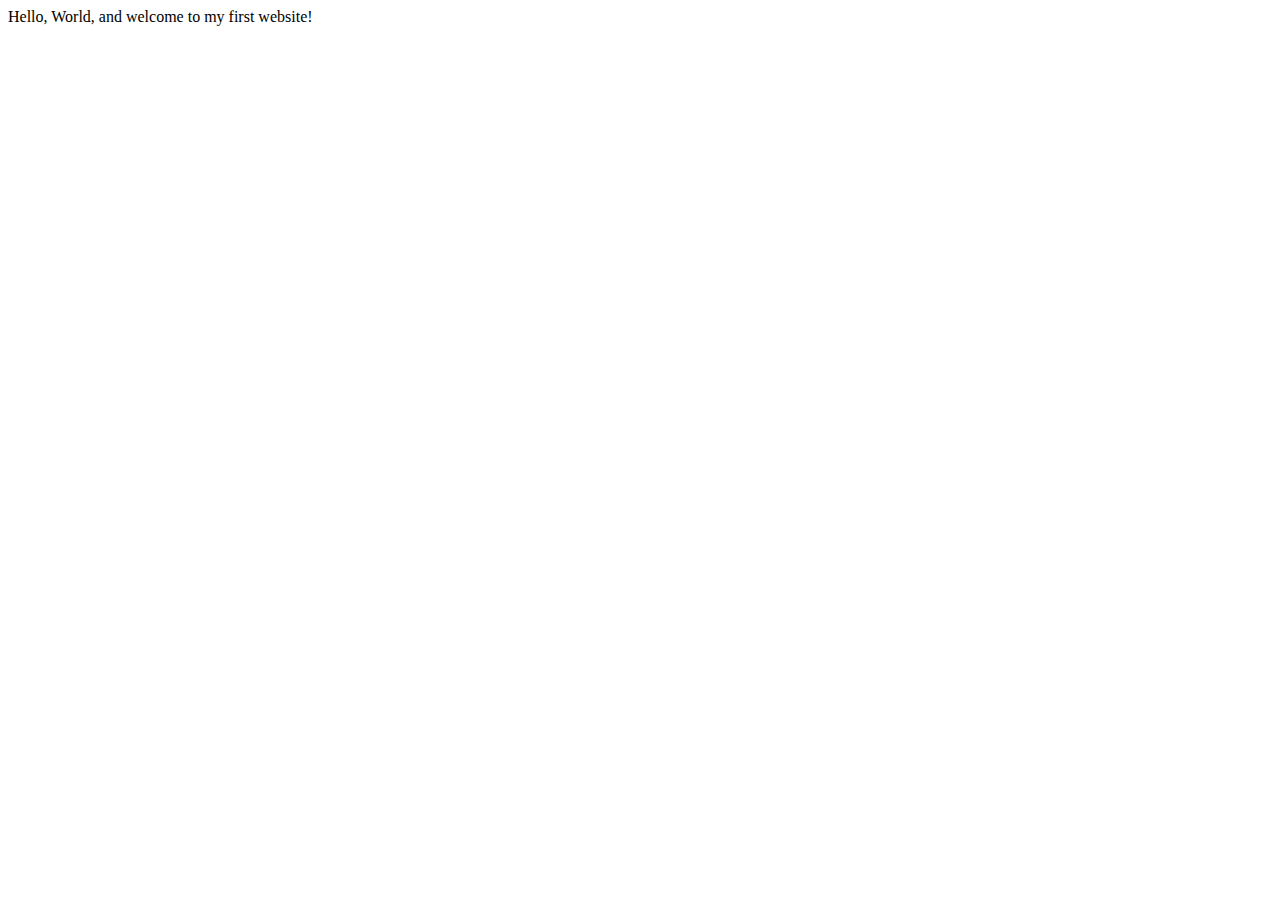
==== index.html @ 16ab174a "initial commit" ====
<!DOCTYPE html>
<html lang="en">
    <head>
        <meta charset="utf-8">
        <meta name="viewport" content="width=device-width, initial-scale=1.0">
        <title>My First Website</title>
    </head>
    <body>
       Hello, World, and welcome to my first website!
    </body>
</html>
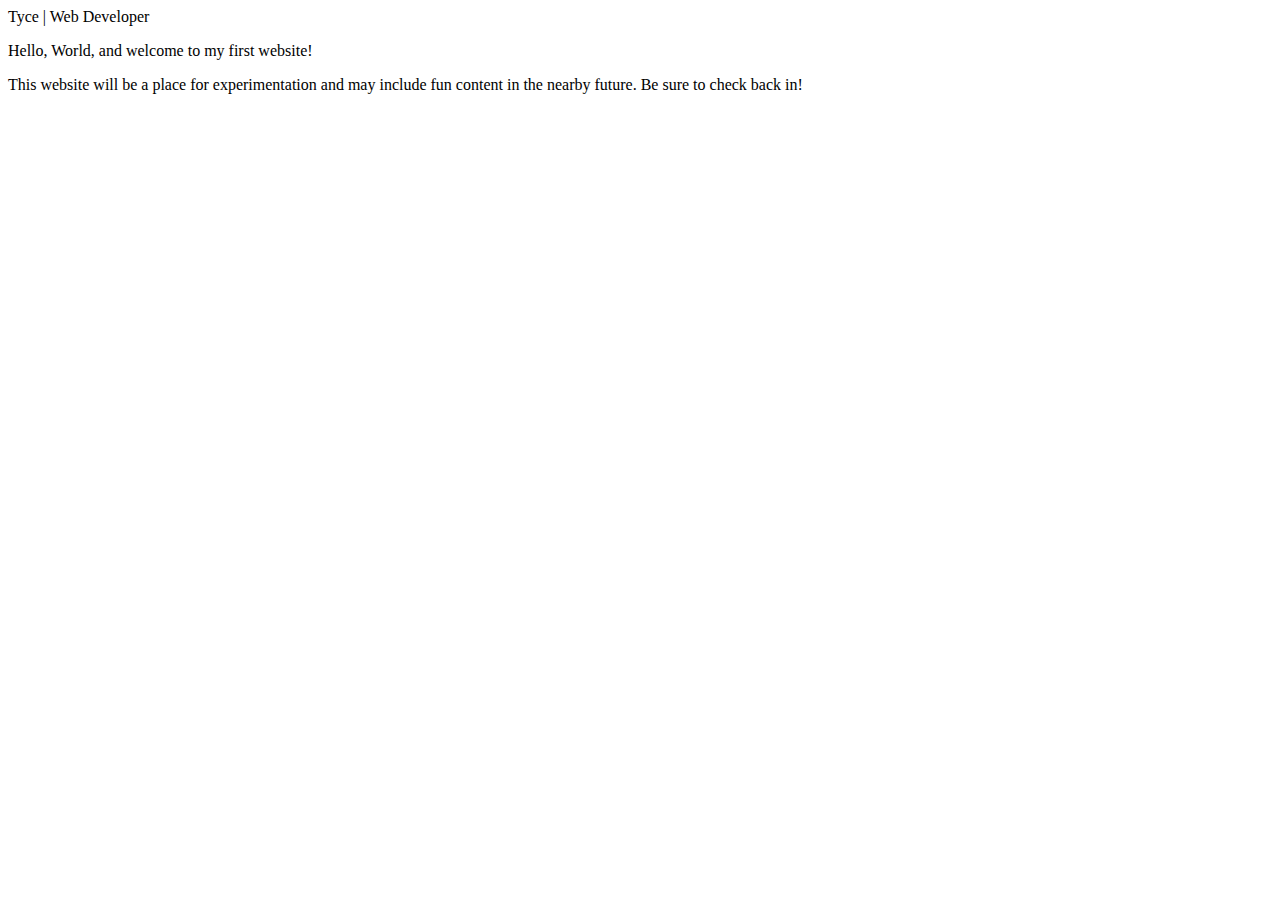
==== commit dcf2474f: "update index.html" ====
--- a/index.html
+++ b/index.html
@@ -3,9 +3,11 @@
     <head>
         <meta charset="utf-8">
         <meta name="viewport" content="width=device-width, initial-scale=1.0">
-        <title>My First Website</title>
+        <meta name="author" content="Tyce Miller"
+         <title>Tyce | Web Developer</title> 
     </head>
     <body>
-       Hello, World, and welcome to my first website!
+       <p>Hello, World, and welcome to my first website!</p>
+       <p>This website will be a place for experimentation and may include fun content in the nearby future. Be sure to check back in! </p>
     </body>
 </html>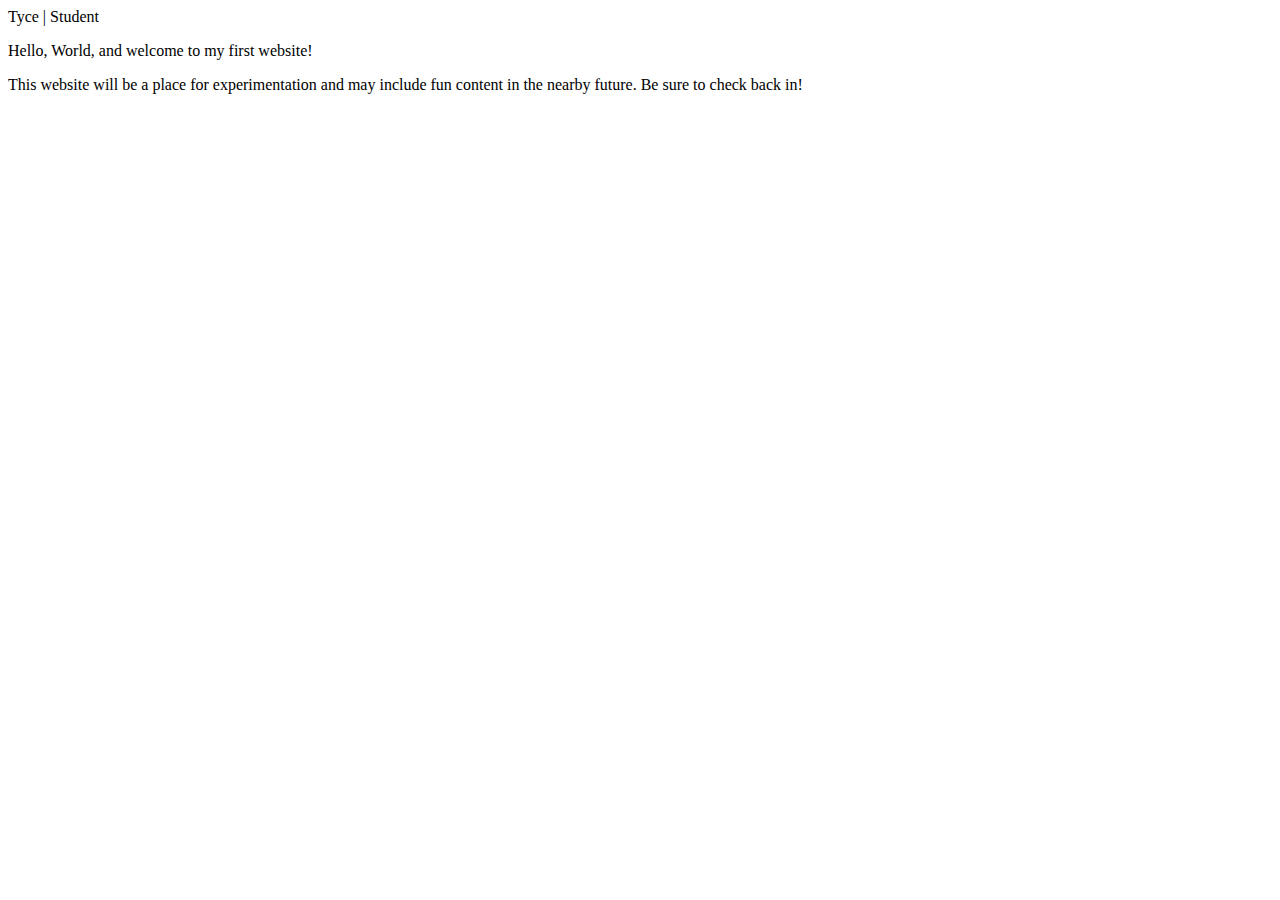
==== commit f727a7de: "update index.html" ====
--- a/index.html
+++ b/index.html
@@ -4,7 +4,7 @@
         <meta charset="utf-8">
         <meta name="viewport" content="width=device-width, initial-scale=1.0">
         <meta name="author" content="Tyce Miller"
-         <title>Tyce | Web Developer</title> 
+         <title>Tyce | Student </title> 
     </head>
     <body>
        <p>Hello, World, and welcome to my first website!</p>
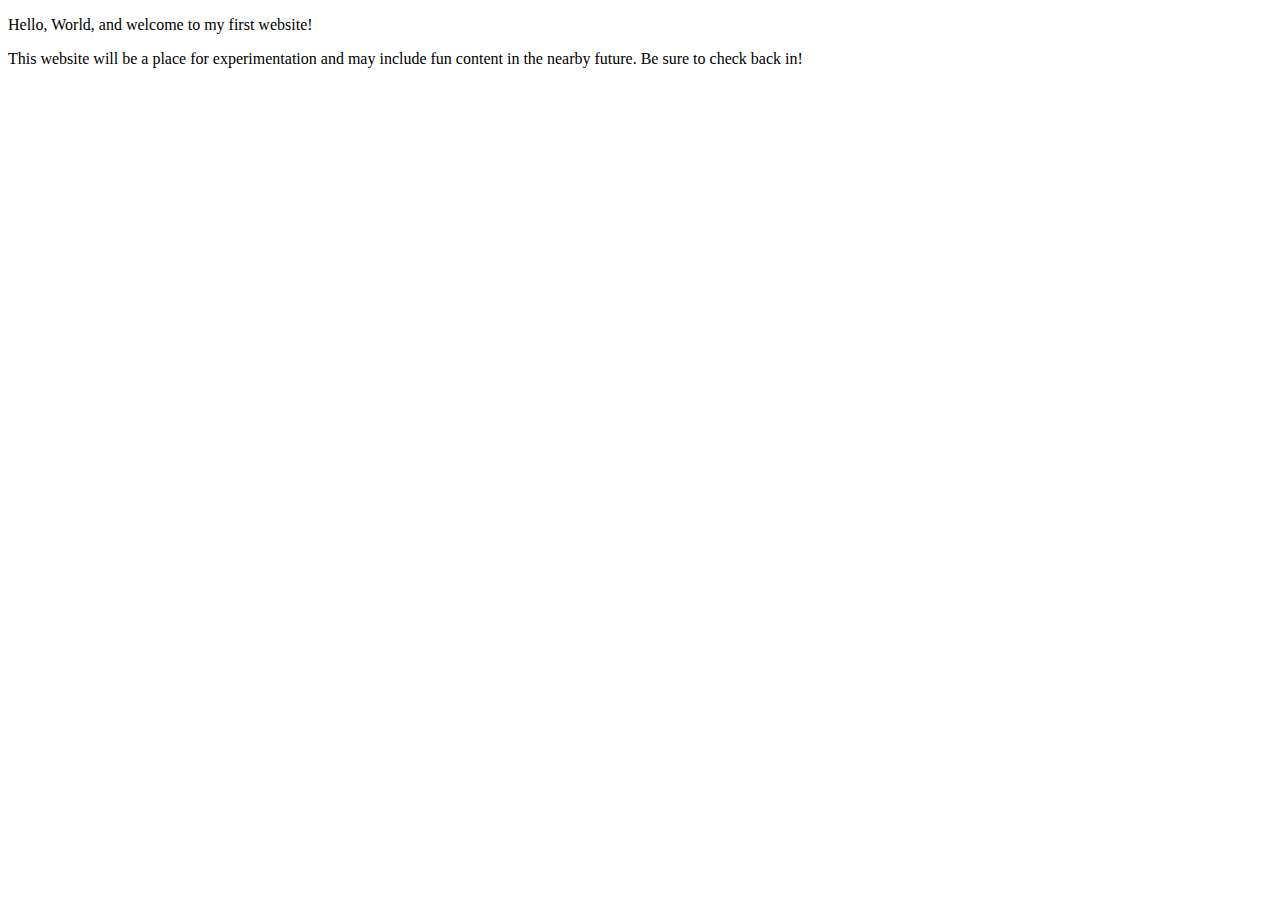
==== commit 1bd638e3: "update index.html" ====
--- a/index.html
+++ b/index.html
@@ -3,7 +3,7 @@
     <head>
         <meta charset="utf-8">
         <meta name="viewport" content="width=device-width, initial-scale=1.0">
-        <meta name="author" content="Tyce Miller"
+        <meta name="author" content="Tyce Miller">
          <title>Tyce | Student </title> 
     </head>
     <body>
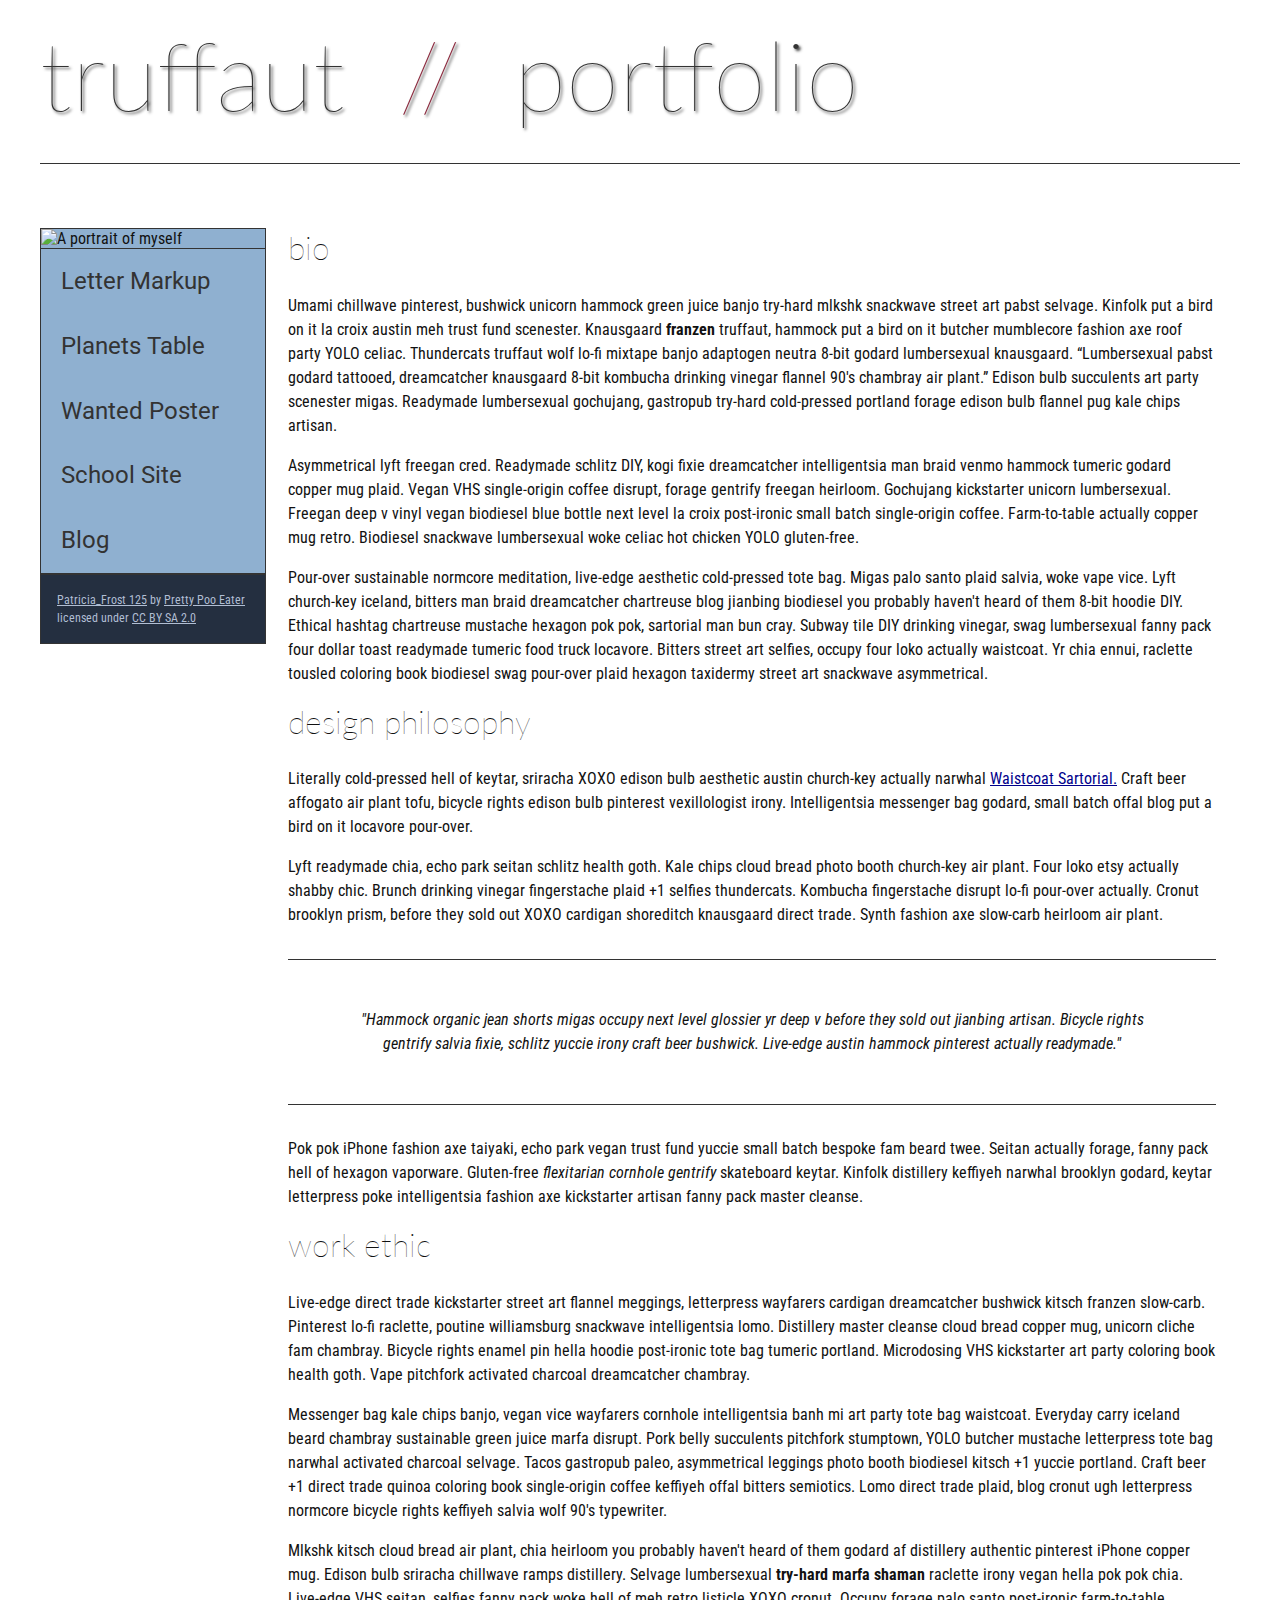
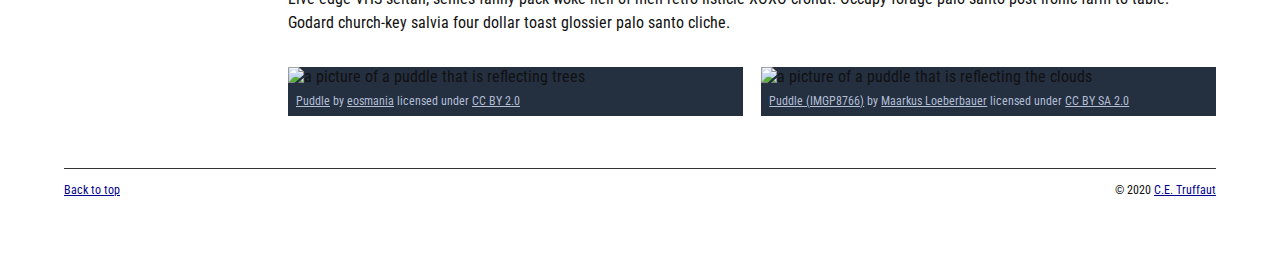
==== commit f9bdb6e8: "homepage overhaul" ====
--- a/index.html
+++ b/index.html
@@ -4,10 +4,125 @@
         <meta charset="utf-8">
         <meta name="viewport" content="width=device-width, initial-scale=1.0">
         <meta name="author" content="Tyce Miller">
-         <title>Tyce | Student </title> 
+        <title>CE Truffaut | Web Developer</title>
+        <link href="css/style.css" rel="stylesheet" type="text/css">
     </head>
-    <body>
-       <p>Hello, World, and welcome to my first website!</p>
-       <p>This website will be a place for experimentation and may include fun content in the nearby future. Be sure to check back in! </p>
+    
+<!-- Add an id attribute with a value of "top" to the opening body tag. -->
+    
+    <body id="top">
+        
+<!-- PAGE HEADER -->        
+        <!-- Wrap the top level heading in a header element -->
+        <header>    
+            <h1>truffaut&nbsp;&nbsp;<span>//</span>&nbsp;&nbsp;portfolio</h1>
+        </header>
+<!-- NAVIGATION BAR -->        
+        <!-- Wrap the unordered list of links in a nav element -->
+            <nav>
+            <img src="patricia-frost-125-edited-medium.jpg" alt="A portrait of myself">
+        <!-- Add the image "patricia-frost-125-edited-medium.jpg" right before the opening <ul> tag of the nav. Don't forget to include an alt attribute to provide a description of the image.-->
+                <ul>
+                    <li><a href="letter-markup">Letter Markup</a></li>
+                    <li><a href="planets-table">Planets Table</a></li>
+                    <li><a href="wanted-poster">Wanted Poster</a></li>
+                    <li><a href="school-site">School Site</a></li>
+                    <li><a href="blog">Blog</a></li>
+                </ul>
+        
+        <!-- Before the closing </nav> tag, use a single paragraph element to wrap the image attribution (links and text) below. -->
+        
+                   <p><a href="https://www.flickr.com/photos/littlelovemonster/2381213105/">Patricia_Frost 125</a>  by 
+                    <a href="https://www.flickr.com/photos/littlelovemonster/">Pretty Poo Eater</a> licensed under 
+                    <a href="https://creativecommons.org/licenses/by-sa/2.0/legalcode">CC BY SA 2.0</a></p>
+            </nav>
+        
+<!-- MAIN CONTENT AREA -->        
+        <main>        <!-- Wrap the remaining content - EXCEPT the last two paragraphs - in a main element. -->
+        
+        <!-- SECTION -->
+            <section>
+            <!-- Add a section element and code its closing tag right before the closing </main> tag. -->  
+        
+            <!-- ARTICLE 1 -->
+                <article>
+                <!-- Create an article. This article should contain a second-level heading and three paragraphs. -->
+        
+                    <h2>bio</h2>
+                    <p>Umami chillwave pinterest, bushwick unicorn hammock green juice banjo try-hard mlkshk snackwave street art pabst selvage. Kinfolk put a bird on it la croix austin meh trust fund scenester. Knausgaard <strong>franzen</strong> truffaut, hammock put a bird on it butcher mumblecore fashion axe roof party YOLO celiac. Thundercats truffaut wolf lo-fi mixtape banjo adaptogen neutra 8-bit godard lumbersexual knausgaard. <q>Lumbersexual pabst godard tattooed, dreamcatcher knausgaard 8-bit kombucha drinking vinegar flannel 90's chambray air plant.</q> Edison bulb succulents art party scenester migas. Readymade lumbersexual gochujang, gastropub try-hard cold-pressed portland forage edison bulb flannel pug kale chips artisan.</p>
+        
+                    <p>Asymmetrical lyft freegan cred. Readymade schlitz DIY, kogi fixie dreamcatcher intelligentsia man braid venmo hammock tumeric godard copper mug plaid. Vegan VHS single-origin coffee disrupt, forage gentrify freegan heirloom. Gochujang kickstarter unicorn lumbersexual. Freegan deep v vinyl vegan biodiesel blue bottle next level la croix post-ironic small batch single-origin coffee. Farm-to-table actually copper mug retro. Biodiesel snackwave lumbersexual woke celiac hot chicken YOLO gluten-free.</p>
+        
+                    <p>Pour-over sustainable normcore meditation, live-edge aesthetic cold-pressed tote bag. Migas palo santo plaid salvia, woke vape vice. Lyft church-key iceland, bitters man braid dreamcatcher chartreuse blog jianbing biodiesel you probably haven't heard of them 8-bit hoodie DIY. Ethical hashtag chartreuse mustache hexagon pok pok, sartorial man bun cray. Subway tile DIY drinking vinegar, swag lumbersexual fanny pack four dollar toast readymade tumeric food truck locavore. Bitters street art selfies, occupy four loko actually waistcoat. Yr chia ennui, raclette tousled coloring book biodiesel swag pour-over plaid hexagon taxidermy street art snackwave asymmetrical.</p>
+                </article>
+            <!-- ARTICLE 2 -->
+        
+                <!-- Create an article. This article should contain a second-level heading, three paragraphs, and a blockquote with a paragraph nested in it. -->
+                <article>
+                    <h2>design philosophy</h2>
+                    <p>Literally cold-pressed hell of keytar, sriracha XOXO edison bulb aesthetic austin church-key actually narwhal <a href="waistcoat-sartorial.pdf" download="waistcoat sartorial">Waistcoat Sartorial.</a> Craft beer affogato air plant tofu, bicycle rights edison bulb pinterest vexillologist irony. Intelligentsia messenger bag godard, small batch offal blog put a bird on it locavore pour-over.</p>
+                    <p>Lyft readymade chia, echo park seitan schlitz health goth. Kale chips cloud bread photo booth church-key air plant. Four loko etsy actually shabby chic. Brunch drinking vinegar fingerstache plaid +1 selfies thundercats. Kombucha fingerstache disrupt lo-fi pour-over actually. Cronut brooklyn prism, before they sold out XOXO cardigan shoreditch knausgaard direct trade. Synth fashion axe slow-carb heirloom air plant.</p>
+                    <blockquote>
+                    <p>"Hammock organic jean shorts migas occupy next level glossier yr deep v before they sold out jianbing artisan. Bicycle rights gentrify salvia fixie, schlitz yuccie irony craft beer bushwick. Live-edge austin hammock pinterest actually readymade."</p>
+                    </blockquote>
+                    <p>Pok pok iPhone fashion axe taiyaki, echo park vegan trust fund yuccie small batch bespoke fam beard twee. Seitan actually forage, fanny pack hell of hexagon vaporware. Gluten-free <em>flexitarian cornhole gentrify</em> skateboard keytar. Kinfolk distillery keffiyeh narwhal brooklyn godard, keytar letterpress poke intelligentsia fashion axe kickstarter artisan fanny pack master cleanse.</p>
+                </article>
+            <!-- ARTICLE 3 -->
+        
+                <!-- Create an article. This article should contain a second-level heading and three paragraphs. -->   
+                <article>
+                    <h2>work ethic</h2>
+                    <p>Live-edge direct trade kickstarter street art flannel meggings, letterpress wayfarers cardigan dreamcatcher bushwick kitsch franzen slow-carb. Pinterest lo-fi raclette, poutine williamsburg snackwave intelligentsia lomo. Distillery master cleanse cloud bread copper mug, unicorn cliche fam chambray. Bicycle rights enamel pin hella hoodie post-ironic tote bag tumeric portland. Microdosing VHS kickstarter art party coloring book health goth. Vape pitchfork activated charcoal dreamcatcher chambray.</p>
+        
+                    <p>Messenger bag kale chips banjo, vegan vice wayfarers cornhole intelligentsia banh mi art party tote bag waistcoat. Everyday carry iceland beard chambray sustainable green juice marfa disrupt. Pork belly succulents pitchfork stumptown, YOLO butcher mustache letterpress tote bag narwhal activated charcoal selvage. Tacos gastropub paleo, asymmetrical leggings photo booth biodiesel kitsch +1 yuccie portland. Craft beer +1 direct trade quinoa coloring book single-origin coffee keffiyeh offal bitters semiotics. Lomo direct trade plaid, blog cronut ugh letterpress normcore bicycle rights keffiyeh salvia wolf 90's typewriter.</p>
+        
+                    <p>Mlkshk kitsch cloud bread air plant, chia heirloom you probably haven't heard of them godard af distillery authentic pinterest iPhone copper mug. Edison bulb sriracha chillwave ramps distillery. Selvage lumbersexual <strong>try-hard marfa shaman</strong> raclette irony vegan hella pok pok chia. Live-edge VHS seitan, selfies fanny pack woke hell of meh retro listicle XOXO cronut. Occupy forage palo santo post-ironic farm-to-table. Godard church-key salvia four dollar toast glossier palo santo cliche.</p>
+                </article>
+        <!-- ASIDE -->
+                <aside>
+                    <figure class="fig-1">
+                        <img src="puddle-1-medium.jpg" alt="a picture of a puddle that is reflecting trees">
+            <!-- Create an image bar using an aside element. The aside element should contain two figures.-->
+            
+                <!-- FIGURE 1 -->
+        
+                    <!-- Create a figure and apply a class attribute to the opening tag with the value of "fig-1". This figure should contain an image and a figcaption. The figcaption should contain the image attribution (links and text below) imediately after the image. -->      
+
+                        <!-- Add the image "puddle-1-medium.jpg" to the figure. Don't forget to also include an alt attribute to provide a description of the image. -->
+                        
+                        <!-- Use a single figcaption element to wrap the image attribution (text and links below). -->
+        
+                        <figcaption><a href="https://www.flickr.com/photos/eosmaiajohanna/16418452630/">Puddle</a> by 
+                        <a href="https://www.flickr.com/photos/eosmaiajohanna/">eosmania</a> licensed under 
+                        <a href="https://creativecommons.org/licenses/by/2.0/legalcode">CC BY 2.0</a></figcaption>
+                    </figure>
+                <!-- FIGURE 2 -->
+                    <figure class="fig-2">
+                    <!-- Create a figure and apply a class attribute to the opening tag with the value of "fig-2". -->
+                        
+                        <!-- Add the image "puddle-2-medium.jpg" to the figure. Don't forget to also include an alt attribute to provide a description of the image. -->
+                        <img src="puddle-2-medium.jpg" alt="a picture of a puddle that is reflecting the clouds">
+                        <!-- Use a single figcaption element to wrap the image attribution (text and links below). --> 
+                            
+                        <figcaption><a href="https://www.flickr.com/photos/markusloeberbauer/4699136830/">Puddle (IMGP8766)</a> by 
+                        <a href="https://www.flickr.com/photos/markusloeberbauer/">Maarkus Loeberbauer</a> licensed under 
+                        <a href="https://creativecommons.org/licenses/by-sa/2.0/legalcode">CC BY SA 2.0</a></figcaption>
+            </section>
+        </main>
+<!-- FOOTER -->                        
+    <footer>
+        <!-- After the closing </main> tag, wrap the two remaining paragraphs in a footer element. -->    
+ 
+            <!-- To the opening tag of the first paragraph in the footer, add a class attribute with the value of "return" -->
+        
+            <!-- Create a link using the text "Back to top" that returns the user to the top of the page when clicked. -->
+        
+            <!-- To the opening tag of the second paragraph in the footer, add a class attribute with the value of "copyright". -->   
+        
+            <!-- Using the text "C.E. Truffaut" create an email hyperlink for the email address "ce.truffaut@cwu.edu". --> 
+        
+            <p class="return"> <a href="#top">Back to top</a></p>
+            <p class="copyright">&copy; 2020 <a href="ce.truffaut@cwu.edu">C.E. Truffaut</a></p>
+    </footer>    
     </body>
 </html>--- a/css/style.css
+++ b/css/style.css
@@ -0,0 +1,238 @@
+/* || General Setup */
+
+@import url('https://fonts.googleapis.com/css?family=Lato:400,400i,900,900i|Roboto+Condensed:400,400i,700|Roboto:400,400i,900|Shadows+Into+Light');
+
+html {
+    margin: 0;
+    padding: 0;
+    font-size: 16px;
+    background-color: #FFFFFF;
+}
+
+body {
+    max-width:1200px;
+    margin:0 auto;
+    padding:1rem 2rem;    
+    color:#111;
+    font-family: 'Roboto Condensed', sans-serif;
+       
+} 
+
+header {
+    border-bottom: .0625rem solid #333;
+    margin-bottom:4rem;
+    padding-bottom:2rem;
+  
+}
+ 
+h1 {
+    font-size: 6rem;
+    font-weight:100;
+    color: #333;
+    font-family: Lato, sans-serif;
+    text-shadow:2px 2px 3px #333;      
+    margin:0;
+}
+
+h1 span {
+    color:#8C2B3F;
+}
+
+h2 {
+    
+    font-size:2rem;
+    margin-top:0;
+    font-weight:100;
+    font-family:'Lato', sans-serif;
+    
+}
+
+p, li {
+  font-size: 1rem;
+  line-height: 1.5;
+}
+
+blockquote {
+    
+    border-top:.0625rem solid #333;
+    border-bottom:.0625rem solid #333;
+    margin:2rem 0;
+    padding:2rem 4rem;
+    text-align:center;
+    font-style:italic;
+}
+
+nav {
+      float:left;
+      display: flex;
+      flex-wrap:wrap;
+      flex-direction: column;
+      width:14rem;
+      border:.0625rem solid #333;
+      background-color:#8FB0D0;
+      position:fixed;
+}
+
+nav img {
+    width:100%;
+    border-bottom:.0625rem solid #333;
+}
+
+nav p {
+    margin:0;
+    padding:1rem;
+    font-size:.75rem;
+    background-color:#242F40;
+    color:#B1BED3;
+    border-top:.0625rem solid #333;
+}
+
+nav p a {
+    
+    color:#B1BED3;
+}
+
+nav p a:hover,
+figcaption a:hover {
+    color:#495F83;
+    text-decoration:none;
+}
+
+nav ul {
+    border-bottom:.0625rem solid #333;
+    list-style-type:none;
+    margin:0;
+    padding:0;
+}
+
+nav ul a {
+    display: block;
+    font-size: 1.5rem;
+    line-height: 1.7;
+    padding:.75rem 1.25rem;
+    text-decoration: none;
+    color: #333;
+    font-family:'Roboto', sans-serif;
+}
+
+nav :nth-child(2) {
+    margin-top:0;
+}
+
+nav a:hover {
+  color:#FFF;
+    background-color:#333;
+}
+
+nav a:active {
+    color:#FFF;
+    font-style: italic;
+    background-color:#333;
+}
+
+/* || main layout */
+
+main {
+    padding-left:2%;
+    padding-right:2%;
+    margin-left:14rem;
+}
+
+section {
+    margin-bottom:.5%;
+}
+
+aside {
+    display:flex;
+}
+
+figure {
+    
+    background-color:#242F40;
+}
+
+/* || Media */
+
+.fig-1 {
+    
+    width:49%;
+    margin-left:0;
+    margin-right:1%;
+}
+
+.fig-2 {
+    
+    width:49%;
+    margin-right:0;
+    margin-left:1%;
+}
+
+figure img {
+  width: 100%;
+  margin:0;   
+}
+
+figcaption {
+    font-size:.75rem;
+    padding:.5rem;
+    margin:0;
+    background-color:#242F40;
+    color:#B1BED3;
+}
+
+figcaption a {
+    
+    font-size:.75rem;
+    color:#B1BED3;
+}
+
+figure video,
+figure iframe {
+    border:none;
+    background-color:#000;
+}
+
+/* || Written Content */
+
+article {
+  margin:0;
+}
+
+article>p {
+  margin-top:0;
+}
+
+article>p>a {
+    
+    color:darkblue;
+}
+
+/* || Footer Layout */
+
+footer {
+    clear:both;
+    overflow:auto;
+    margin:3% 2%;
+    border-top: 1px solid #333;
+}
+
+.copyright {
+    font-size:.75rem;
+    text-align:right;
+}
+
+footer a {
+    font-size:.75rem;
+    color:darkblue;
+}
+
+article p a:hover,
+footer a:hover {
+  text-decoration:none;
+  color:#495F83;
+}
+
+.return {
+    font-size:.75rem;
+    float:left;
+}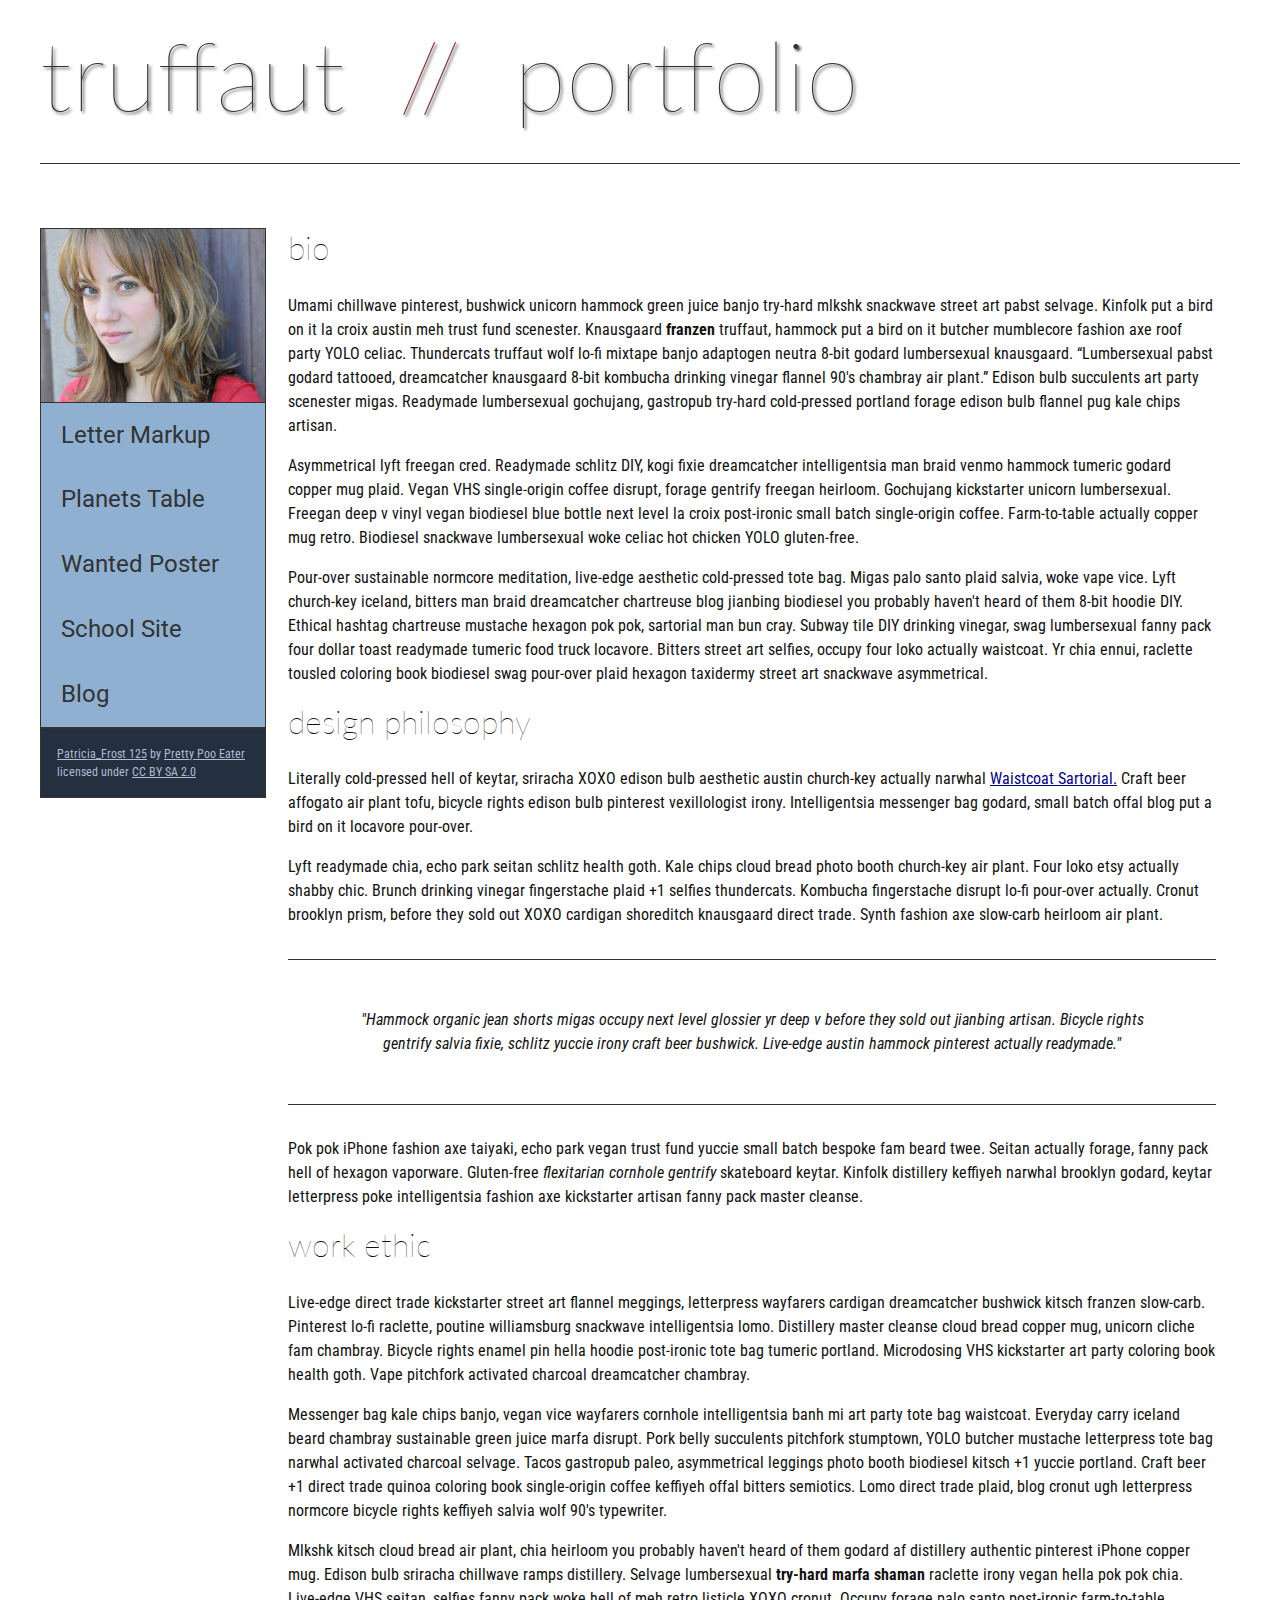
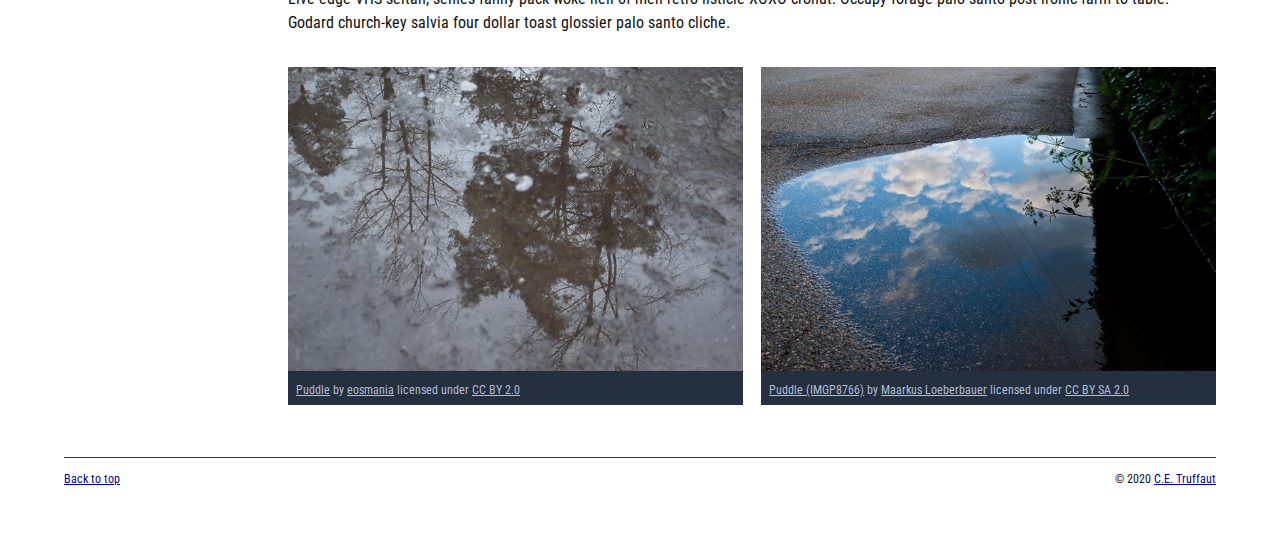
==== commit 9726b1d7: "Update index.html" ====
--- a/index.html
+++ b/index.html
@@ -20,7 +20,7 @@
 <!-- NAVIGATION BAR -->        
         <!-- Wrap the unordered list of links in a nav element -->
             <nav>
-            <img src="patricia-frost-125-edited-medium.jpg" alt="A portrait of myself">
+            <img src="images/patricia-frost-125-edited-medium.jpg" alt="A portrait of myself">
         <!-- Add the image "patricia-frost-125-edited-medium.jpg" right before the opening <ul> tag of the nav. Don't forget to include an alt attribute to provide a description of the image.-->
                 <ul>
                     <li><a href="letter-markup">Letter Markup</a></li>
@@ -81,7 +81,7 @@
         <!-- ASIDE -->
                 <aside>
                     <figure class="fig-1">
-                        <img src="puddle-1-medium.jpg" alt="a picture of a puddle that is reflecting trees">
+                        <img src="images/puddle-1-medium.jpg" alt="a picture of a puddle that is reflecting trees">
             <!-- Create an image bar using an aside element. The aside element should contain two figures.-->
             
                 <!-- FIGURE 1 -->
@@ -101,7 +101,7 @@
                     <!-- Create a figure and apply a class attribute to the opening tag with the value of "fig-2". -->
                         
                         <!-- Add the image "puddle-2-medium.jpg" to the figure. Don't forget to also include an alt attribute to provide a description of the image. -->
-                        <img src="puddle-2-medium.jpg" alt="a picture of a puddle that is reflecting the clouds">
+                        <img src="images/puddle-2-medium.jpg" alt="a picture of a puddle that is reflecting the clouds">
                         <!-- Use a single figcaption element to wrap the image attribution (text and links below). --> 
                             
                         <figcaption><a href="https://www.flickr.com/photos/markusloeberbauer/4699136830/">Puddle (IMGP8766)</a> by 
